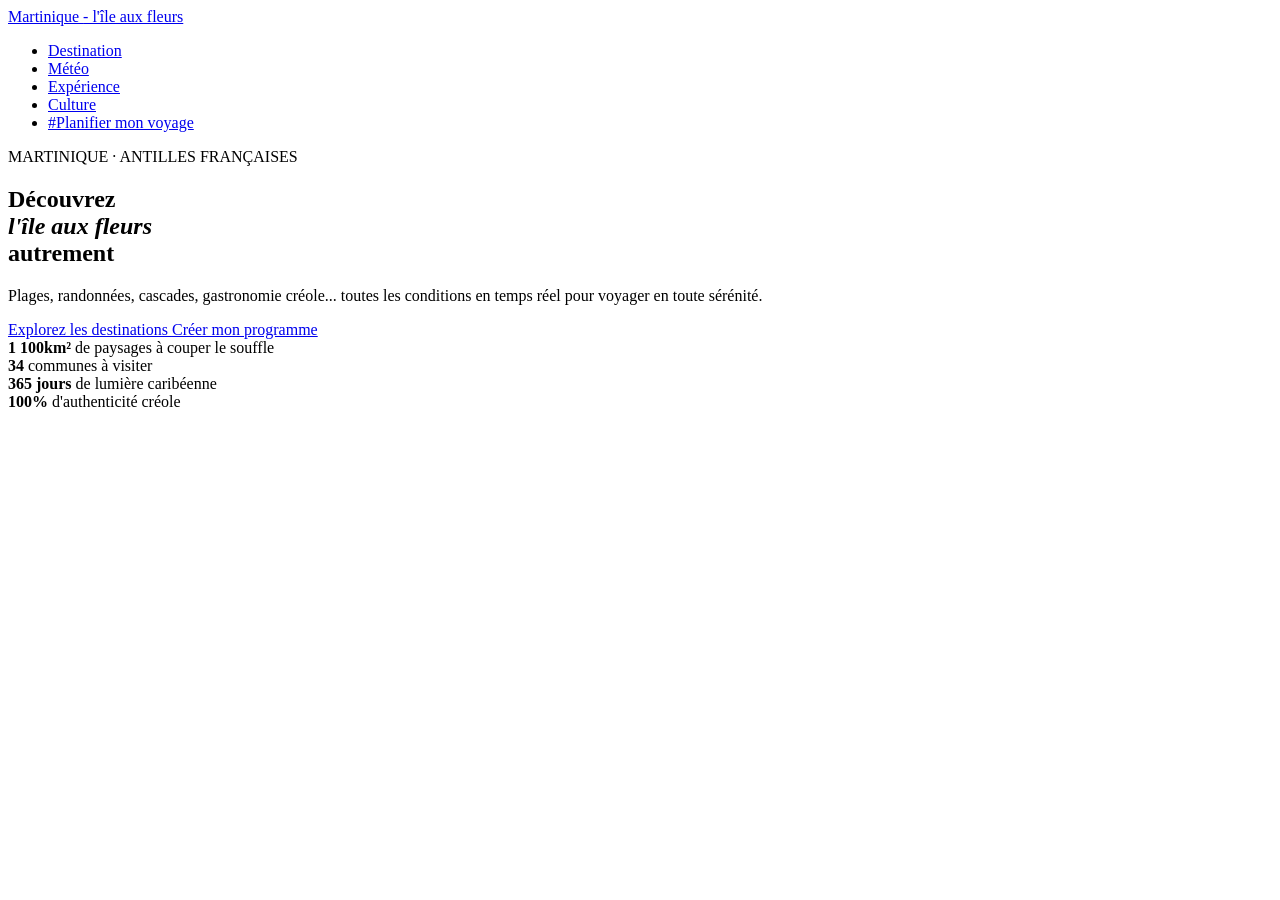
==== first_page.html @ b9638666 "Start of the project with creation navigation bar and hero part" ====
<!DOCTYPE html>
<meta lang="fr">
<head>
    <meta charset="UTF-8">
    <link rel="stylesheet" href="stylesheet.css"> 
    <title>Martinique - L'île aux Fleurs</title>
</head>
<body>

<!-- madras bar on the top -->
<div class="madras-bar"></div> 

<!-- Navigation bar -->
<nav>
    <a href="#Acceuil" class="Navigation-logo"> Martinique <span> - l'île aux fleurs</span></a>
    <ul class="Navigation-link">
        <li><a href="#Destination"> Destination </a></li>
        <li><a href="#Météo"> Météo </a></li>
        <li><a href="#Expérience"> Expérience </a></li>
        <li><a href="#Culture"> Culture </a></li>
        <li><a href="#Planifier mon voyage" class="travel-button"> #Planifier mon voyage</a></li>
    </ul>
</nav>

<!-- hero -->
<section class="hero">
    <div class="hero-background"></div>
    <div class="hero-madras"></div>

    <div class="here-content">
        <p class="hero-label"> MARTINIQUE · ANTILLES FRANÇAISES </p>
        <h1 class="hero-title"> 
            Découvrez <br><em>l'île aux fleurs </em><br>autrement
        </h1>
        <p class="hero-subtitle">Plages, randonnées, cascades, gastronomie créole... 
            toutes les conditions en temps réel pour voyager en toute sérénité.
        </p>
        <div class="hero-button-action">
            <a href="#Destination" class="first-button-destination"> Explorez les destinations </a>
            <a href="#Planifier mon voyage" class="second-button-travel"> Créer mon programme </a>
        </div>
    </div>
</section>

<!-- Intro band -->
<section class="intro-band">
    <div class="intro-band-in">
        <div class="intro-band-stat-1">
            <strong>1 100km²</strong>
            <span>de paysages à couper le souffle</span>
        </div>
    <div class="intro-division"></div>
    <div class="intro-band-stat-2">
        <strong>34</strong>
        <span>communes à visiter</span>
    </div>
    <div class="intro-division"></div>
    <div class="intro-band-stat-3"></div>
        <strong>365 jours</strong>
        <span>de lumière caribéenne</span>
    </div>
    <div class="intro-division"></div>
    <div class="intro-band-stat-4">
        <strong>100%</strong>
        <span>d'authenticité créole</span>
    </div>
</section>

</body>
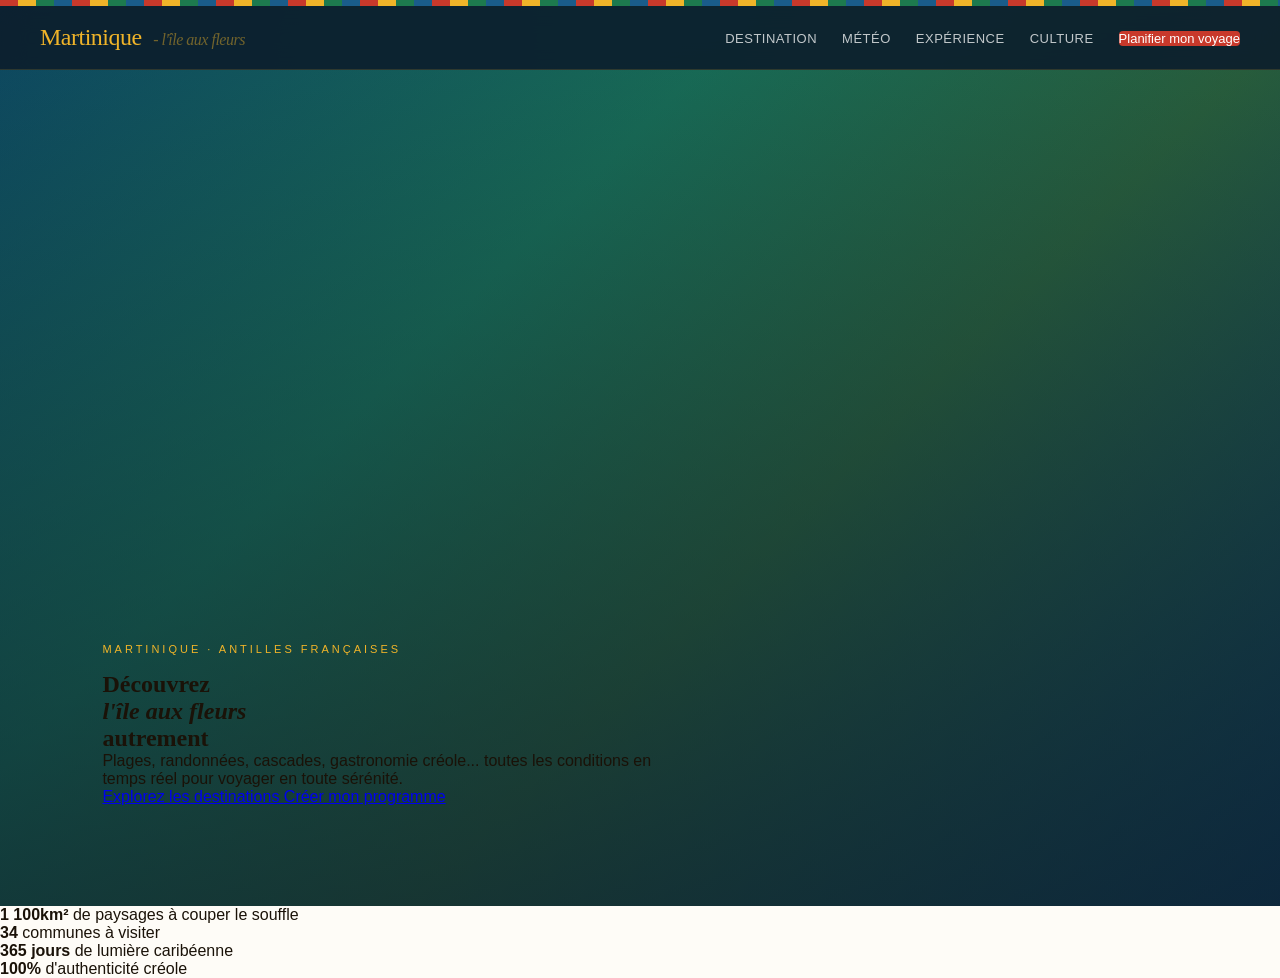
==== commit 53bd2cbf: "fix: correct class names in navigation and hero sections" ====
--- a/first_page.html
+++ b/first_page.html
@@ -12,13 +12,13 @@
 
 <!-- Navigation bar -->
 <nav>
-    <a href="#Acceuil" class="Navigation-logo"> Martinique <span> - l'île aux fleurs</span></a>
-    <ul class="Navigation-link">
+    <a href="#Acceuil" class="navigation-logo"> Martinique <span> - l'île aux fleurs</span></a>
+    <ul class="navigation-link">
         <li><a href="#Destination"> Destination </a></li>
         <li><a href="#Météo"> Météo </a></li>
         <li><a href="#Expérience"> Expérience </a></li>
         <li><a href="#Culture"> Culture </a></li>
-        <li><a href="#Planifier mon voyage" class="travel-button"> #Planifier mon voyage</a></li>
+        <li><a href="#Planifier mon voyage" class="travel-button"> Planifier mon voyage</a></li>
     </ul>
 </nav>
 
@@ -27,7 +27,7 @@
     <div class="hero-background"></div>
     <div class="hero-madras"></div>
 
-    <div class="here-content">
+    <div class="hero-content">
         <p class="hero-label"> MARTINIQUE · ANTILLES FRANÇAISES </p>
         <h1 class="hero-title"> 
             Découvrez <br><em>l'île aux fleurs </em><br>autrement
--- a/stylesheet.css
+++ b/stylesheet.css
@@ -0,0 +1,142 @@
+/* madras colors */
+    :root {
+        --rouge:   #C8392B;
+        --jaune:   #F0B429;
+        --vert:    #1D7A4E;
+        --bleu:    #1A5C8A;
+        --sable:   #F5EDD8;
+        --nuit:    #0D1F2D;
+        --blanc:   #FEFCF7;
+        --texte:   #1A1208;
+        --doux:    #6B5B45;
+
+        --madras-stripe: repeating-linear-gradient(
+            45deg,
+            transparent,
+            transparent 6px,
+            rgba(200,57,43,0.18) 6px,
+            rgba(200,57,43,0.18) 7px
+    );
+
+        --font-titre: 'Playfair Display', Georgia, serif;
+        --font-corps: 'DM Sans', sans-serif;
+        --rayon: 4px;
+    }
+
+/* Reset & base */
+    *, *::before, *::after { box-sizing: border-box; margin: 0; padding: 0; }
+    html { scroll-behavior: smooth; }
+    body {
+        font-family: var(--font-corps);
+        background: var(--blanc);
+        color: var(--texte);
+        overflow-x: hidden;
+    }
+
+/* bar de chargement décorative madras */
+.madras-bar {
+      height: 6px;
+      background: repeating-linear-gradient(
+        90deg,
+        var(--rouge) 0px, var(--rouge) 18px,
+        var(--jaune) 18px, var(--jaune) 36px,
+        var(--vert) 36px, var(--vert) 54px,
+        var(--bleu) 54px, var(--bleu) 72px
+      );
+    }
+
+/* Navbar */
+    nav {
+        position: fixed; /* It remains fixed during scrolling */
+        top: 6px;
+        left: 0; right: 0;
+        z-index: 100; /* remains as an "overlay" */
+        display: flex;
+        align-items: center;
+        justify-content: space-between;
+        padding: 0 40px;
+        height: 64px;
+        background: rgba(13, 31, 45, 0.92);
+        backdrop-filter: blur(12px);
+        border-bottom: 1px solid rgba(240,180,41,0.15);
+    }
+    .navigation-logo {
+        font-family: var(--font-titre);
+        font-size: 24px;
+        color: var(--jaune);
+        letter-spacing: -0.5px;
+        text-decoration: none;
+    }
+    .navigation-logo span {
+        color: rgba(240,180,41,0.45);
+        font-style: italic;
+        font-weight: 400;
+        font-size: 16px;
+        margin-left: 6px;
+    }
+    .navigation-link {
+        display: flex;
+        gap: 25px;
+        list-style: none;
+    }
+    .navigation-link a {
+        color: rgba(255,255,255,0.75);
+        text-decoration: none;
+        font-size: 13px;
+        font-weight: 400;
+        letter-spacing: 0.5px;
+        text-transform: uppercase;
+        transition: color .2s;
+    }
+    .navigation-link a:hover {color: var(--jaune);} /* text highlighted when the cursor is over */
+    .travel-button {
+        background: var(--rouge);
+        color: white !important;
+        padding: 8px, 18px;
+        border-radius: var(--rayon);
+        font-weight: 500 !important;
+        text-transform: none !important;
+        letter-spacing: 0 !important;
+        transition: background .2s !important;
+    }
+    .travel-button:hover { background: #a52d20 !important; color: white !important; }
+
+/* Hero */
+    .hero {
+        position: relative;
+        height: 100vh; /* use all screen height */
+        min-height: 600px; /* security for little screen */
+        display: flex;
+        align-items: flex-end; /* push all content at the end */
+        overflow: hidden;
+    }
+    .hero-background {
+        position: absolute;
+        inset: 0; /* = top: 0; right: 0; bottom: 0; left: 0 */
+        background:
+            linear-gradient(to bottom, rgba(13,31,45,0.15) 0%, rgba(13,31,45,0.7) 100%),
+            linear-gradient(135deg, #0D4F6C 0%, #1A7A5E 35%, #2D6A3F 60%, #0D3B5E 100%);
+
+    }
+    .hero-content {
+        position: relative;
+        z-index: auto;
+        padding: 0 8% 100px;
+        max-width: 760px;
+    }
+    .hero-label {
+        font-family: var(--font-corps);
+        font-size: 11px;
+        color: var(--jaune);
+        letter-spacing: 3px;
+        margin-bottom: 16px; /* marge between label and title */
+        opacity: 0;
+        animation: fadeUp .8s .3s forwards;
+    }
+    .hero-title {
+        font-family: var(--font-titre);
+    }
+    @keyframes fadeUp {
+        from {opacity: 0; transform: translateY(20px);}
+        to {opacity: 1; transform: translateY(0);}
+    }
